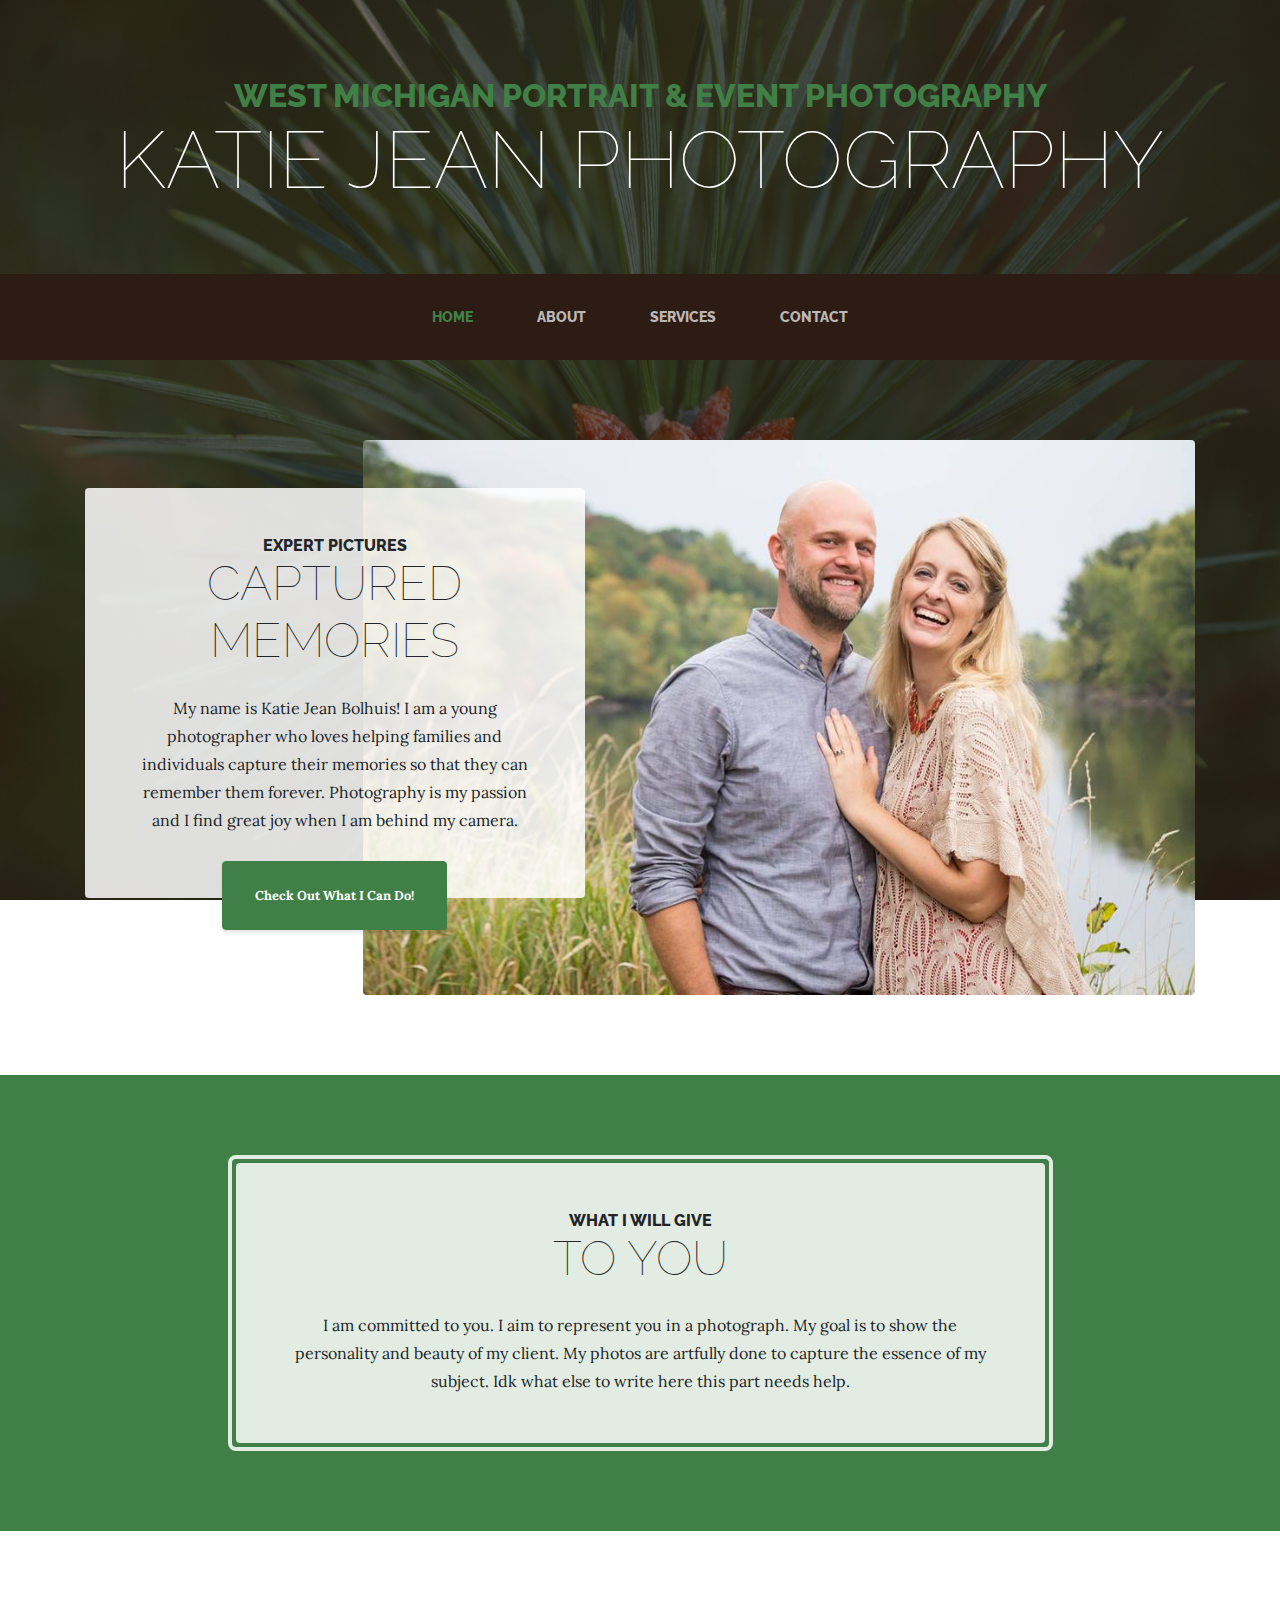
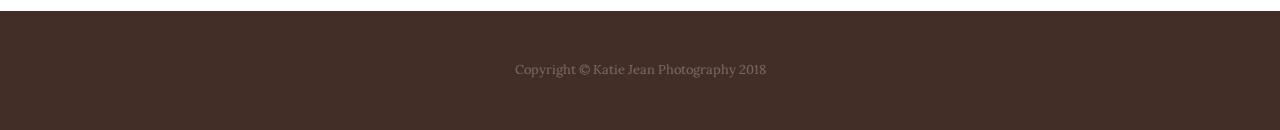
==== index.html @ 0ecd0768 "first commit" ====
<!DOCTYPE html>
<html lang="en">

  <head>

    <meta charset="utf-8">
    <meta name="viewport" content="width=device-width, initial-scale=1, shrink-to-fit=no">
    <meta name="description" content="">
    <meta name="author" content="">

    <title>Home | Katie Jean Photography</title>

    <!-- Bootstrap core CSS -->
    <link href="vendor/bootstrap/css/bootstrap.min.css" rel="stylesheet">

    <!-- Custom fonts for this template -->
    <link href="https://fonts.googleapis.com/css?family=Raleway:100,100i,200,200i,300,300i,400,400i,500,500i,600,600i,700,700i,800,800i,900,900i" rel="stylesheet">
    <link href="https://fonts.googleapis.com/css?family=Lora:400,400i,700,700i" rel="stylesheet">

    <!-- Custom styles for this template -->
    <link href="css/business-casual.min.css" rel="stylesheet">

  </head>

  <body>

    <h1 class="site-heading text-center text-white d-none d-lg-block">
      <span class="site-heading-upper text-primary mb-3">West Michigan Portrait & Event Photography</span>
      <span class="site-heading-lower">Katie Jean Photography</span>
    </h1>

    <!-- Navigation -->
    <nav class="navbar navbar-expand-lg navbar-dark py-lg-4" id="mainNav">
      <div class="container">
        <a class="navbar-brand text-uppercase text-expanded font-weight-bold d-lg-none" href="#">Check Out My Services!</a>
        <button class="navbar-toggler" type="button" data-toggle="collapse" data-target="#navbarResponsive" aria-controls="navbarResponsive" aria-expanded="false" aria-label="Toggle navigation">
          <span class="navbar-toggler-icon"></span>
        </button>
        <div class="collapse navbar-collapse" id="navbarResponsive">
          <ul class="navbar-nav mx-auto">
            <li class="nav-item active px-lg-4">
              <a class="nav-link text-uppercase text-expanded" href="index.html">Home
                <span class="sr-only">(current)</span>
              </a>
            </li>
            <li class="nav-item px-lg-4">
              <a class="nav-link text-uppercase text-expanded" href="about.html">About</a>
            </li>
            <li class="nav-item px-lg-4">
              <a class="nav-link text-uppercase text-expanded" href="services.html">Services</a>
            </li>
            <li class="nav-item px-lg-4">
              <a class="nav-link text-uppercase text-expanded" href="contact.html">Contact</a>
            </li>
          </ul>
        </div>
      </div>
    </nav>

    <section class="page-section clearfix">
      <div class="container">
        <div class="intro">
          <img class="intro-img img-fluid mb-3 mb-lg-0 rounded" src="img/couple.jpg" alt="">
          <div class="intro-text left-0 text-center bg-faded p-5 rounded">
            <h2 class="section-heading mb-4">
              <span class="section-heading-upper">Expert Pictures</span>
              <span class="section-heading-lower">Captured Memories</span>
            </h2>
            <p class="mb-3">My name is Katie Jean Bolhuis! I am a young photographer who loves helping families and individuals capture their memories so that they can remember them forever. Photography is my passion and I find great joy when I am behind my camera.
            </p>
            <div class="intro-button mx-auto">
              <a class="btn btn-primary btn-xl" href="services.html">Check Out What I Can Do!</a>
            </div>
          </div>
        </div>
      </div>
    </section>

    <section class="page-section cta">
      <div class="container">
        <div class="row">
          <div class="col-xl-9 mx-auto">
            <div class="cta-inner text-center rounded">
              <h2 class="section-heading mb-4">
                <span class="section-heading-upper">What I Will Give</span>
                <span class="section-heading-lower">To You</span>
              </h2>
              <p class="mb-0">I am committed to you. I aim to represent you in a photograph. My goal is to show the personality and beauty of my client. My photos are artfully done to capture the essence of my subject. Idk what else to write here this part needs help.</p>
            </div>
          </div>
        </div>
      </div>
    </section>

    <footer class="footer text-faded text-center py-5">
      <div class="container">
        <p class="m-0 small">Copyright &copy; Katie Jean Photography 2018</p>
      </div>
    </footer>

    <!-- Bootstrap core JavaScript -->
    <script src="vendor/jquery/jquery.min.js"></script>
    <script src="vendor/bootstrap/js/bootstrap.bundle.min.js"></script>

  </body>

</html>
---- css/business-casual.min.css ----
body {
     font-family:Lora;
     /* background:linear-gradient(rgba(47,23,15,.65),rgba(47,23,15,.65)),url(../img/sunset.jpg); */
     background:linear-gradient(rgba(47,23,15,.65),rgba(47,23,15,.65)),url(../img/pic.jpg);
     background-attachment:fixed;
     background-position:center;
     background-size:cover}h1,h2,h3,h4,h5,h6{font-family:Raleway}p{line-height:1.75}.text-faded{color:rgba(255,255,255,.3)
    } 
     
.site-heading {
    margin-top:5rem;
    margin-bottom:5rem;
    text-transform:uppercase;
    line-height:1;font-family:Raleway
}

.site-heading .site-heading-upper {
    display:block;
    font-size:2rem;
    font-weight:800
}

.site-heading .site-heading-lower {
    font-size:5rem;
    font-weight:100;
    line-height:4rem
}

.page-section {
    margin-top:5rem;
    margin-bottom:5rem
}

.section-heading { 
    text-transform:uppercase
}

.section-heading .section-heading-upper {
    display:block;
    font-size:1rem;
    font-weight:800
}

.section-heading .section-heading-lower {
    display:block;
    font-size:3rem;
    font-weight:100
}

.bg-faded {
    background-color:rgba(255,255,255,.85)
}
    
#mainNav {
    background-color:rgb(44, 28, 20);
    font-family:Raleway
}

#mainNav .navbar-brand {
    color:#408047
}

#mainNav .navbar-nav .nav-item .nav-link {
    color:rgba(255,255,255,.7);
    font-weight:800
}

#mainNav .navbar-nav .nav-item.active .nav-link {
    color:#408047}@media (min-width:992px) {
        #mainNav .navbar-nav .nav-item .nav-link {
            font-size:.9rem;
        }
        #mainNav .navbar-nav .nav-item .nav-link:hover {
            color:rgba(255,255,255,.4);
        }
        #mainNav .navbar-nav .nav-item.active .nav-link:hover {
            color:#423624;
        }
    }


.btn-xl {
    font-weight:700;
    font-size:.8rem;
    padding-top:1.5rem;
    padding-bottom:1.5rem;
    padding-left:2rem;
    padding-right:2rem;
}

.intro {
    position:relative;
}

@media (min-width:992px) {
    .intro .intro-img {
        width:75%;
        float:right;
    }
    .intro .intro-text {
        left:0;
        width:60%;
        margin-top:3rem;
        position:absolute;
    }
    .intro .intro-text .intro-button {
        width:100%;
        left:0;
        position:absolute;
        bottom:-2rem;
    }
}

@media (min-width:1200px) {
    .intro .intro-text {
        width:45%;
    }
}

.cta {
    padding-top:5rem;
    padding-bottom:5rem;
    background-color:#408047;
}

.cta .cta-inner {
    position:relative;
    padding:3rem;
    margin:.5rem;
    background-color:rgba(255,255,255,.85);
}

.cta .cta-inner:before {
    border-radius:.5rem;
    content:'';
    position:absolute;
    top:-.5rem;
    bottom:-.5rem;
    left:-.5rem;
    right:-.5rem;
    border:.25rem solid rgba(255,255,255,.85);
}

@media (min-width:992px) {
    .about-heading .about-heading-img {
        position:relative;
        z-index:0;
    }
    .about-heading .about-heading-content {
        margin-top:-5rem;
        position:relative;
        z-index:1;
    }

}

@media (min-width:992px) {
    .product-item .product-item-title {
        position:relative;
        z-index:1;
        margin-bottom:-3rem;
    }
    .product-item .product-item-img {
        position:relative;
        z-index:0;
        max-width:60vw;
    }
    .product-item .product-item-description {
        position:relative;
        z-index:1;
        margin-top:-3rem;
        max-width:50vw;
    }
}

.list-hours {
    font-size:.9rem;
}

.list-hours .list-hours-item {
    border-bottom:1px solid rgba(230,167,86,.5);
    padding-bottom:.25rem;
    margin-bottom:1rem;
    font-style:italic;
}

.list-hours .list-hours-item.today {
    font-weight:700;
    color:#408047;
}

@media (min-width:992px) {
    .list-hours {
        width:50%;
        font-size:1.1rem;
    }
}

.address strong {
    font-size:1.2rem;
}

.footer {
    background-color:rgba(47,23,15,.9);
}

.text-primary {
    color:#408047!important;
}

.bg-primary {
    background-color:#408047!important;
}

.btn {
    box-shadow:0 3px 3px 0 rgba(33,37,41,.1);
}

.btn-primary {
    background-color:#408047;
    border-color:#408047;
}

.btn-primary:active,.btn-primary:focus,.btn-primary:hover {
    background-color:#244728;
    border-color:#244728;
}

.font-weight-light {
    font-weight:100!important;
}

#aboutbox{
    margin-right: -15%;
}

#familybox{
    margin-right: -5%;
}

#eventbox{
    width: 500px;
}

#smallwordsevent{
    margin-left: 3px;
}

#contact{
    font-family: 'Lora';
}

#address-stuff{
    position: relative;
    top: 30px;
}

#carl{
    height: 500px;
    position: relative;
    top: 80px;
    right: 30px;
}

#kid{
    height: 460px;
    position: relative;
    left: 560px;
    top: 200px;
}

#fam{
    height: 500px;
    position: relative;
    right: 170px;
}
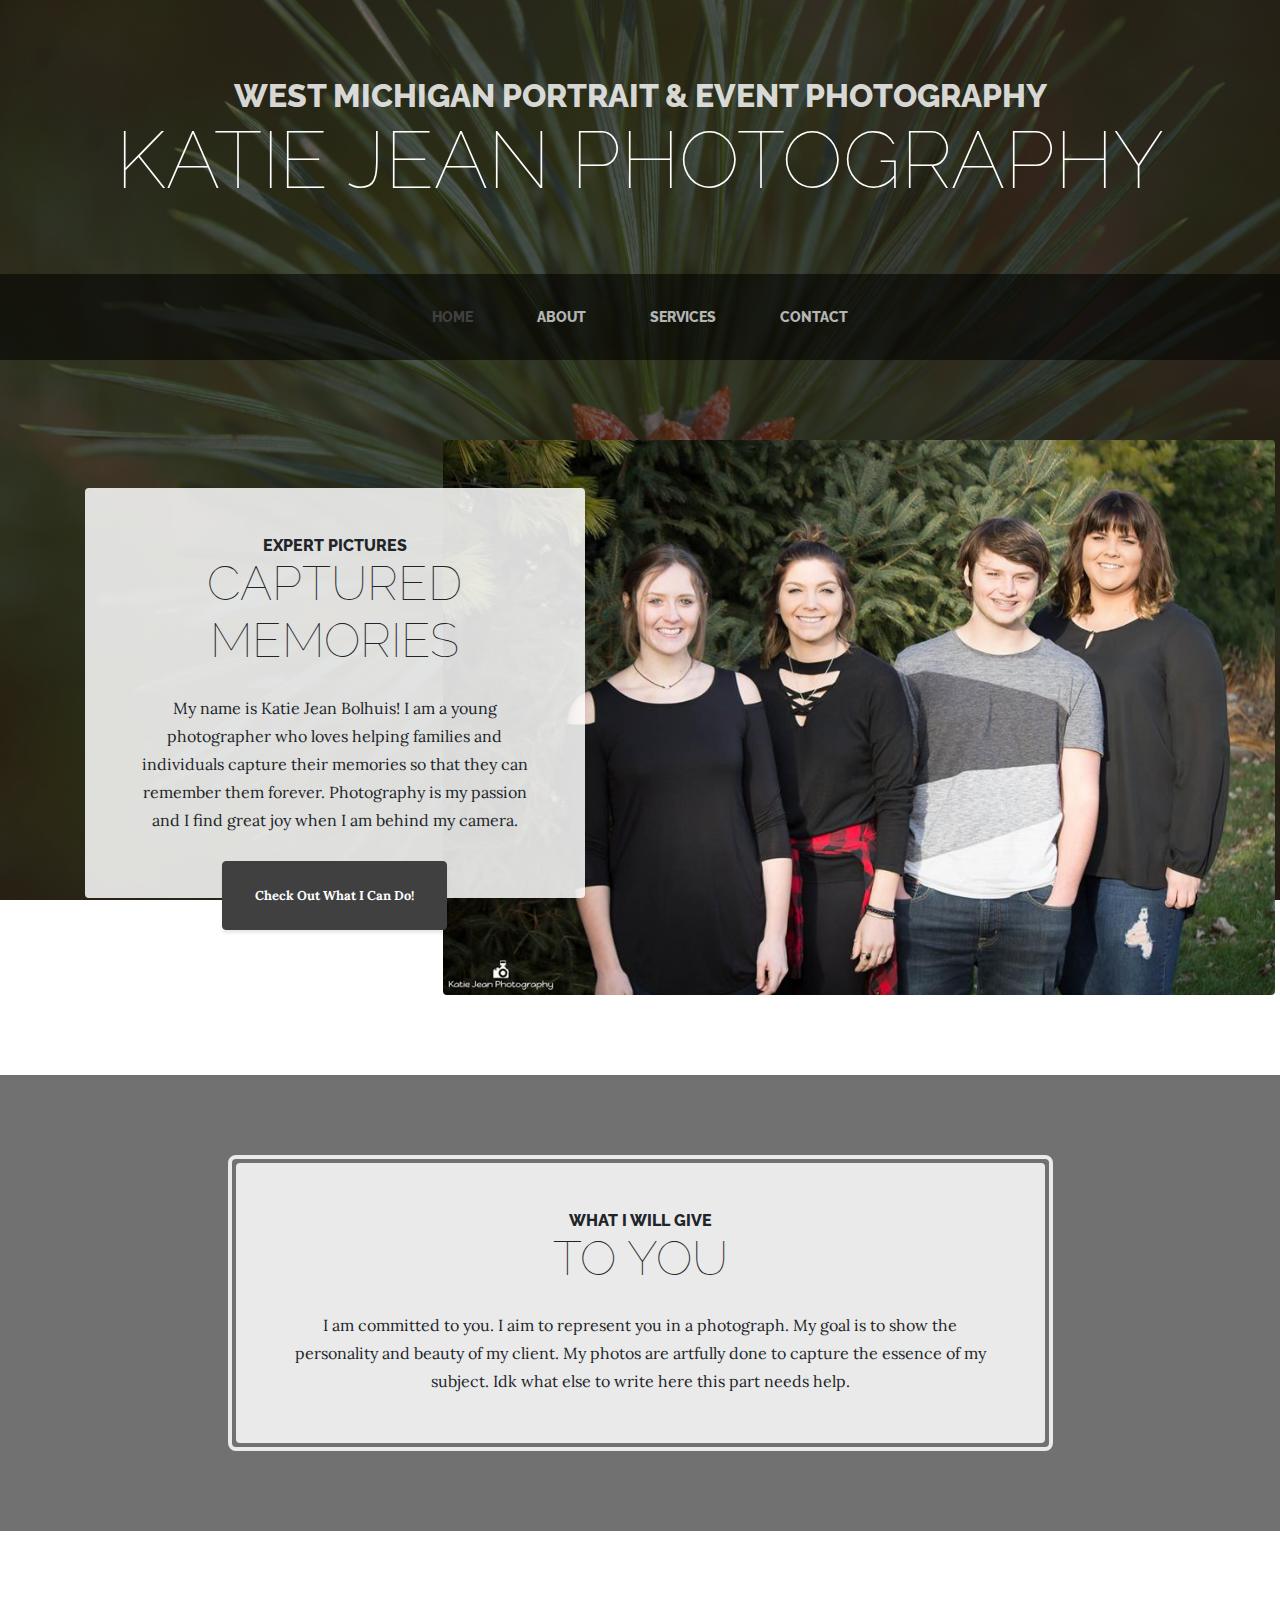
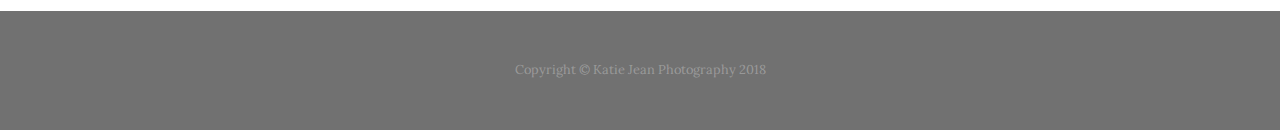
==== commit 27c75126: "small changes" ====
--- a/index.html
+++ b/index.html
@@ -19,6 +19,8 @@
 
     <!-- Custom styles for this template -->
     <link href="css/business-casual.min.css" rel="stylesheet">
+
+    <link rel="icon" type="image/png" href="img/camera.ico">
 
   </head>
 
@@ -60,7 +62,7 @@
     <section class="page-section clearfix">
       <div class="container">
         <div class="intro">
-          <img class="intro-img img-fluid mb-3 mb-lg-0 rounded" src="img/couple.jpg" alt="">
+          <img id="yowtz" class="intro-img img-fluid mb-3 mb-lg-0 rounded" src="img/yowtz.jpg" alt="">
           <div class="intro-text left-0 text-center bg-faded p-5 rounded">
             <h2 class="section-heading mb-4">
               <span class="section-heading-upper">Expert Pictures</span>
--- a/css/business-casual.min.css
+++ b/css/business-casual.min.css
@@ -52,12 +52,12 @@
 }
     
 #mainNav {
-    background-color:rgb(44, 28, 20);
+    background-color:rgba(0, 0, 0, 0.555);
     font-family:Raleway
 }
 
 #mainNav .navbar-brand {
-    color:#408047
+    color:rgba(0, 0, 0, 0.555)
 }
 
 #mainNav .navbar-nav .nav-item .nav-link {
@@ -66,7 +66,7 @@
 }
 
 #mainNav .navbar-nav .nav-item.active .nav-link {
-    color:#408047}@media (min-width:992px) {
+    color:#404040}@media (min-width:992px) {
         #mainNav .navbar-nav .nav-item .nav-link {
             font-size:.9rem;
         }
@@ -74,7 +74,7 @@
             color:rgba(255,255,255,.4);
         }
         #mainNav .navbar-nav .nav-item.active .nav-link:hover {
-            color:#423624;
+            color:rgba(0, 0, 0, 0.555);
         }
     }
 
@@ -120,7 +120,7 @@
 .cta {
     padding-top:5rem;
     padding-bottom:5rem;
-    background-color:#408047;
+    background-color:rgba(0, 0, 0, 0.555);
 }
 
 .cta .cta-inner {
@@ -178,7 +178,7 @@
 }
 
 .list-hours .list-hours-item {
-    border-bottom:1px solid rgba(230,167,86,.5);
+    border-bottom:1px solid black;
     padding-bottom:.25rem;
     margin-bottom:1rem;
     font-style:italic;
@@ -186,7 +186,7 @@
 
 .list-hours .list-hours-item.today {
     font-weight:700;
-    color:#408047;
+    color:black;
 }
 
 @media (min-width:992px) {
@@ -201,15 +201,15 @@
 }
 
 .footer {
-    background-color:rgba(47,23,15,.9);
+    background-color:rgba(0, 0, 0, 0.555);
 }
 
 .text-primary {
-    color:#408047!important;
+    color:rgba(255, 255, 255, 0.829)!important;
 }
 
 .bg-primary {
-    background-color:#408047!important;
+    background-color:rgba(0, 0, 0, 0.555)!important;
 }
 
 .btn {
@@ -217,13 +217,13 @@
 }
 
 .btn-primary {
-    background-color:#408047;
-    border-color:#408047;
+    background-color:#404040;
+    border-color:#404040;
 }
 
 .btn-primary:active,.btn-primary:focus,.btn-primary:hover {
-    background-color:#244728;
-    border-color:#244728;
+    background-color:black;
+    border-color:black;
 }
 
 .font-weight-light {
@@ -273,4 +273,23 @@
     height: 500px;
     position: relative;
     right: 170px;
-}+}
+
+#yowtz{
+    position: relative;
+    left: 80px;
+}
+
+#katie{
+    width: 500px;
+    position: relative;
+    left: 190px;
+    top: -20px;
+    border-radius: 3px;
+}
+
+/* #abouttext{
+    position: relative;
+    bottom: 200px;
+    width: 600px;
+} */